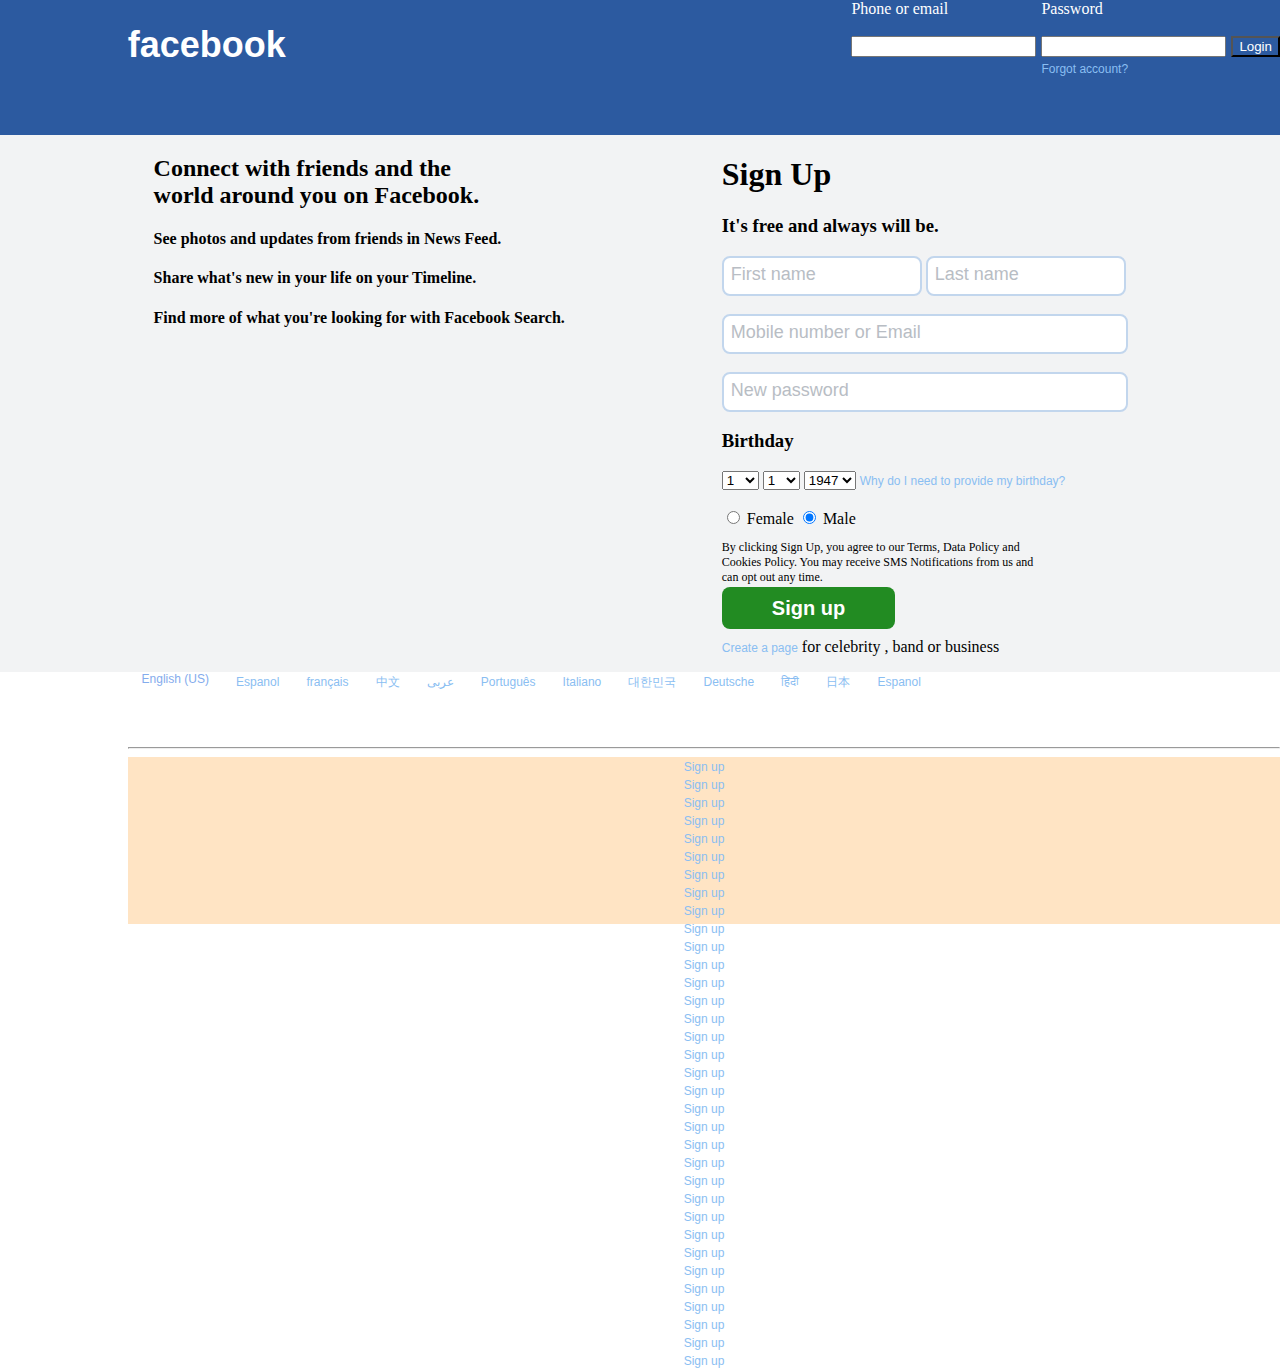
==== threeparts.html @ 85defdf6 "Add files via upload" ====
<!doctype html>
<html>
<title>Example</title>
<head>
    <link rel="stylesheet" type="text/css" href="threeparts.css">
</head>
<style>
     

</style>
<body>
    
    <header class="header">
        <div class="facebook">
            <h1 style="margin-left: 15%">facebook</h1>
        </div>

        <div  class=input>
        <div class="phoneoremail">
            <label for="phone-or-email">Phone or email
            </label>
            <br>
            <input type="text" id="phone-or-email">  
            </div>
        </div>

        <div class="input">
            <div class="password">
            <label for="password">Password
            </label>
            <br>
            <input type="text" id="password"> 
            <a href="default.asp" target="_blank">Forgot account?</a>
            </div>
        </div>

        <div>
            <br><br>
            <button class="login">Login</button>
        </div>
    </header>   
    
    <main>
        <div id="main">
        <div class="part-1">
           <h2>Connect with friends and the<br> world around you on Facebook.</h2>
            <h4>See photos and updates from friends in News Feed.
            </h4>
            <h4>Share what's new in your life on your Timeline.
            </h4>
            <h4>Find more of what you're looking for with Facebook Search.</h4>
        </div>
    
        <div class="part-2">
            <h1>Sign Up</h1>
            <h3>It's free and always will be.</h3>
        
            <form>
                <input class="signup-2" type="text" name="fname" placeholder="First name">
                <input class="signup-2" type="text" name="lname" placeholder="Last name">
                    <br><br>


                <input class="signup-3" type="text" name="phone-or-email" placeholder="Mobile number or Email">
                    <br><br>
                <input class="signup-3" type="text" name="new-password" placeholder="New password">
            </form>
               
            <h3>Birthday</h3>
            <form>
                <select name='day' id='dayddl'>
                <option value='1'>1</option>
                <option value='2'>2</option>
                <option value='3'>3</option>
                <option value='4'>4</option>
                <option value='5'>5</option>
                <option value='6'>6</option>
                <option value='7'>7</option>
                <option value='8'>8</option>
                <option value='9'>9</option>
                <option value='10'>10</option>
                <option value='11'>11</option>
                <option value='12'>12</option>
                <option value='13'>13</option>
                <option value='14'>14</option>
                <option value='15'>15</option>
                <option value='16'>16</option>
                <option value='17'>17</option>
                <option value='18'>18</option>
                <option value='19'>19</option>
                <option value='20'>20</option>
                <option value='21'>21</option>
                <option value='22'>22</option>
                <option value='23'>23</option>
                <option value='24'>24</option>
                <option value='25'>25</option>
                <option value='26'>26</option>
                <option value='27'>27</option>
                <option value='28'>28</option>
                <option value='29'>29</option>
                <option value='30'>30</option>
                <option value='31'>31</option>
                </select>


                <select name='month' id='monthddl'>
                <option value='1'>1</option>
                <option value='2'>2</option>
                <option value='3'>3</option>
                <option value='4'>4</option>
                <option value='5'>5</option>
                <option value='6'>6</option>
                <option value='7'>7</option>
                <option value='8'>8</option>
                <option value='9'>9</option>
                <option value='10'>10</option>
                <option value='11'>11</option>
                <option value='12'>12</option>
                </select>



                <select name='day' id='blah'>
                <option value='1947'>1947</option>
                <option value='1948'>1948</option>
                <option value='1949'>1949</option>
                <option value='1950'>1950</option>
                <option value='1951'>1951</option>
                <option value='1952'>1952</option>
                <option value='1953'>1953</option>
                <option value='1954'>1954</option>
                <option value='1955'>1955</option>
                <option value='1956'>1956</option>
                <option value='1957'>1957</option>
                <option value='1958'>1958</option>
                <option value='1959'>1959</option>
                <option value='1960'>1960</option>
                <option value='1961'>1961</option>
                <option value='1962'>1962</option>
                <option value='1963'>1963</option>
                <option value='1964'>1964</option>
                <option value='1965'>1965</option>
                <option value='1966'>1966</option>
                <option value='1967'>1967</option>
                <option value='1968'>1968</option>
                <option value='1969'>1969</option>
                <option value='1970'>1970</option>
                <option value='1971'>1971</option>
                <option value='1972'>1972</option>
                <option value='1973'>1973</option>
                <option value='1974'>1974</option>
                <option value='1975'>1975</option>
                <option value='1976'>1976</option>
                <option value='1977'>1977</option>
                <option value='1978'>1978</option>
                <option value='1979'>1979</option>
                <option value='1980'>1980</option>
                <option value='1981'>1981</option>
                <option value='1982'>1982</option>
                <option value='1983'>1983</option>
                <option value='1984'>1984</option>
                <option value='1985'>1985</option>
                <option value='1986'>1986</option>
                <option value='1987'>1987</option>
                <option value='1988'>1988</option>
                <option value='1989'>1989</option>
                <option value='1990'>1990</option>
                <option value='1991'>1991</option>
                <option value='1992'>1992</option>
                <option value='1993'>1993</option>
                </select>
               
                
                <form>
                    
                <a href="default.asp" target="_blank">Why do I need to provide my birthday?</a>
                 </form>
                <br>
                <input type="radio" name="gender" value="female"> Female
                <input type="radio" checked name="gender" value="male"> Male<br>
                <p style="font-size: 12px">By clicking Sign Up, you agree to our Terms, Data Policy and<br> Cookies Policy. You may receive SMS Notifications from us and<br> can opt out any time.</p>
            </form>
    
            <form action="http://google.com" method="get">
                <a href="http://google.com" target="_blank" class="signup">Sign up</a>
                <br>
                <br>

                <a href="default.asp" target="_blank">Create a page</a> for celebrity , band or business<p>
            </form>
        </div>
    </div>
 </main>
        


<div>
    <footer class="footer">
    <div class="footer-part-1">
        <div style="font-size: 12px; font-family: arial;">
            English (US)
        </div>
        <div>
            <a href="Espanol" target="_blank">
            Espanol</a>
        </div>
        <div>
            <a href="français" target="_blank">
            français</a>
        </div>
        <div>
            <a href="中文" target="_blank">
            中文</a>
        </div>
        <div>
            <a href="عربى" target="_blank">
            عربى</a>
        </div>
        <div>
            <a href="Português" target="_blank">  Português</a>
        </div>
        <div>
            <a href="italiano" target="_blank">           Italiano</a>
        </div>
        <div>
            <a href="대한민국" target="_blank">
            대한민국</a>
        </div>
        <div>
            <a href="Deutsche" target="_blank">
            Deutsche</a>
        </div>
        <div>
            <a href="हिंदी" target="_blank">
            हिंदी</a>
        </div>
        <div>
            <a href="日本" target="_blank">
            日本</a>
        </div>
        <div>
            <a href="Espanol" target="_blank">
            Espanol</a>
            
        </div>
        
    </div>
    <div>
        <div>
            <hr color: blue;>
        </div>
        
    </div>
        
               
    <div class="footer-part-2">
        <div class="item">
            <div>
                <a href="Signup" target="_blank">Sign up</a>
            </div>
    
            <div >
                <a href="Signup" target="_blank">Sign up</a>
            </div>
            <div >
                <a href="Signup" target="_blank">Sign up</a>
            </div>
            <div >
                <a href="Signup" target="_blank">Sign up</a>
            </div>
            <div >
                <a href="Signup" target="_blank">Sign up</a>
            </div>
            <div >
                <a href="Signup" target="_blank">Sign up</a>
            </div>
            <div >
                <a href="Signup" target="_blank">Sign up</a>
            </div>
            <div >
                <a href="Signup" target="_blank">Sign up</a>
            </div>
            <div >
                <a href="Signup" target="_blank">Sign up</a>
            </div>
            <div>
                <a href="Signup" target="_blank">Sign up</a>
            </div>
    
            <div >
                <a href="Signup" target="_blank">Sign up</a>
            </div>
            <div >
                <a href="Signup" target="_blank">Sign up</a>
            </div>
            <div >
                <a href="Signup" target="_blank">Sign up</a>
            </div>
            <div >
                <a href="Signup" target="_blank">Sign up</a>
            </div>
            <div >
                <a href="Signup" target="_blank">Sign up</a>
            </div>
            <div >
                <a href="Signup" target="_blank">Sign up</a>
            </div>
            <div >
                <a href="Signup" target="_blank">Sign up</a>
            </div>
            <div >
                <a href="Signup" target="_blank">Sign up</a>
            </div>
            <div >
                <a href="Signup" target="_blank">Sign up</a>
            </div>
            <div >
                <a href="Signup" target="_blank">Sign up</a>
            </div>
            <div >
                <a href="Signup" target="_blank">Sign up</a>
            </div>
            <div >
                <a href="Signup" target="_blank">Sign up</a>
            </div>
            <div >
                <a href="Signup" target="_blank">Sign up</a>
            </div>
            <div >
                <a href="Signup" target="_blank">Sign up</a>
            </div>
            <div >
                <a href="Signup" target="_blank">Sign up</a>
            </div>
            <div >
                <a href="Signup" target="_blank">Sign up</a>
            </div>
             <div >
                <a href="Signup" target="_blank">Sign up</a>
            </div>
            <div >
                <a href="Signup" target="_blank">Sign up</a>
            </div>
            <div >
                <a href="Signup" target="_blank">Sign up</a>
            </div>
            <div >
                <a href="Signup" target="_blank">Sign up</a>
            </div>
             <div >
                <a href="Signup" target="_blank">Sign up</a>
            </div>
            <div >
                <a href="Signup" target="_blank">Sign up</a>
            </div>
            <div >
                <a href="Signup" target="_blank">Sign up</a>
            </div>
            <div >
                <a href="Signup" target="_blank">Sign up</a>
            </div>
        </div>
             
              

        </div>
        
    
    </footer>
</div>
</body>
</html>
---- threeparts.css ----
*{  
    box-sizing: border-box; 
}
  body {
    display: flex;
    min-height: 100vh;
    flex-direction: column;
    margin: 0;
  }
  #main {
    display: flex;
    flex: 2;
    background-color: #f2f3f4;
    flex-direction: row;
    
  }
  
.part-1 {
    background: #f2f3f4;
    flex: 1;
    margin-left: 12%;
}
.part-2{
    background: #f2f3f4;
    flex: 1;
    margin-left: 10px;
}
      
  .header{
    display: flex;
    height: 15vh;
    background: #2c5aa0;
    
}
   .footer {
    display: flex;
    height: 28vh;
    flex-direction: column;
    margin-left: 10%;
}
.footer-part-1 {
    display: flex;
    flex: 1;
    justify-content: space-around;
    flex-direction: row;
    width: 70%;
   
    
   
    color: #84aced;
}
.footer-part-2 {
     display: flex;
    flex: 2.5;
    background-color: bisque;
    flex-wrap: wrap;
    text-align: center;
    justify-content: center;
    flex-direction: row;
    
}
.item {
        
    width: 50px;
    height: 50px;
}
 
}
  header, footer, article, nav, aside {
    padding: 10px;
  }
.facebook{
    font-family: "lucida grande",tahoma,verdana,arial,sans-serif;
    font-size: 18px;
    padding-bottom: 20px;
    color: white;
    flex: 1;

    
}
.phoneoremail {
    display: flex;
    color: white;
    flex-direction: column;
    
}
.password {
    display: flex;
    flex-direction: column;
    color: white;
}
.login {
    background: #2c5aa0;
    color: white;
    font-family: Arial, Helvetica, sans-serif;
}
a:link {
   color:#8abef2;
    text-decoration: none;
    font-family:  Arial, Helvetica, sans-serif;
    font-size: 12px;
    padding-top: 5px;
    
}

a:visited {
    color: red;
  
}

a:hover {
    text-decoration: underline;
}

a:active {
  
} 
a.signup {
    padding: 10px 50px 10px 50px;
    background-color: forestgreen;
    font-size: 20px;
    color: white;
    font-weight: 700;
    border-radius: 8px;
    text-decoration: none;
    
    
}
.box {
    height: 500px;
}


}
.create-page {
    font-size: 16px;
    color: darkgray;
}
.input {
    padding-right: 5px;
}
 .signup-2{
  border: 2px solid #c2d6ed;
  border-radius: 8px;
  width: 15em;
  height: 40px;
}
.signup-3{
  border: 2px solid #c2d6ed;
  border-radius: 8px;
  width: 30.5em;
  height: 40px;
}
::placeholder {
    font-size: 18px;
    color: #b8bdc4;
    padding: 5px;
}
.pointer {cursor:"pointer";}
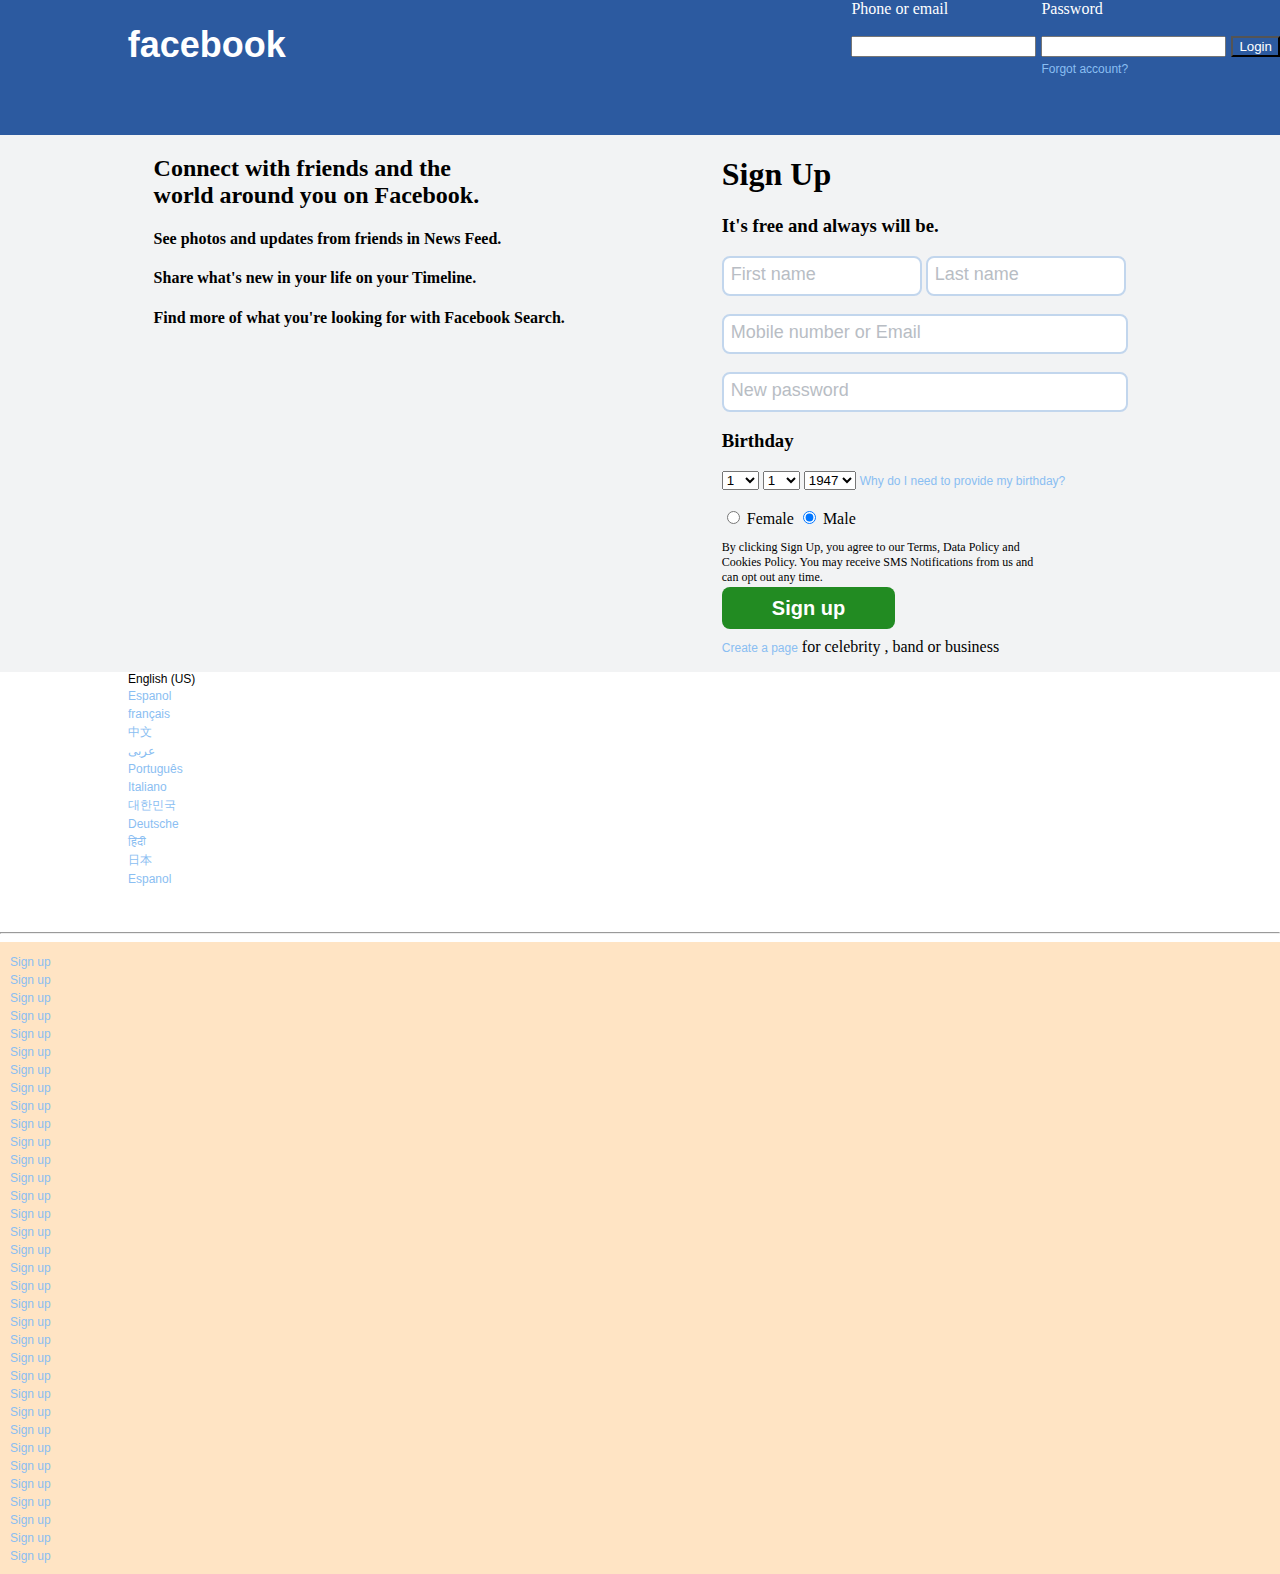
==== commit 661d9cad: "Update git folder" ====
--- a/threeparts.html
+++ b/threeparts.html
@@ -196,7 +196,7 @@
 
 <div>
     <footer class="footer">
-    <div class="footer-part-1">
+    
         <div style="font-size: 12px; font-family: arial;">
             English (US)
         </div>
@@ -254,7 +254,7 @@
         
                
     <div class="footer-part-2">
-        <div class="item">
+       <div class="footer-item">
             <div>
                 <a href="Signup" target="_blank">Sign up</a>
             </div>
@@ -359,8 +359,8 @@
             <div >
                 <a href="Signup" target="_blank">Sign up</a>
             </div>
-        </div>
-             
+        
+          
               
 
         </div>
--- a/threeparts.css
+++ b/threeparts.css
@@ -56,14 +56,13 @@
     background-color: bisque;
     flex-wrap: wrap;
     text-align: center;
-    justify-content: center;
+    justify-content: space-between;
     flex-direction: row;
     
 }
-.item {
-        
-    width: 50px;
-    height: 50px;
+
+.footer-item {
+    padding: 10px;
 }
  
 }
@@ -148,7 +147,7 @@
 }
 .signup-3{
   border: 2px solid #c2d6ed;
-  border-radius: 8px;
+    border-radius: 8px;
   width: 30.5em;
   height: 40px;
 }
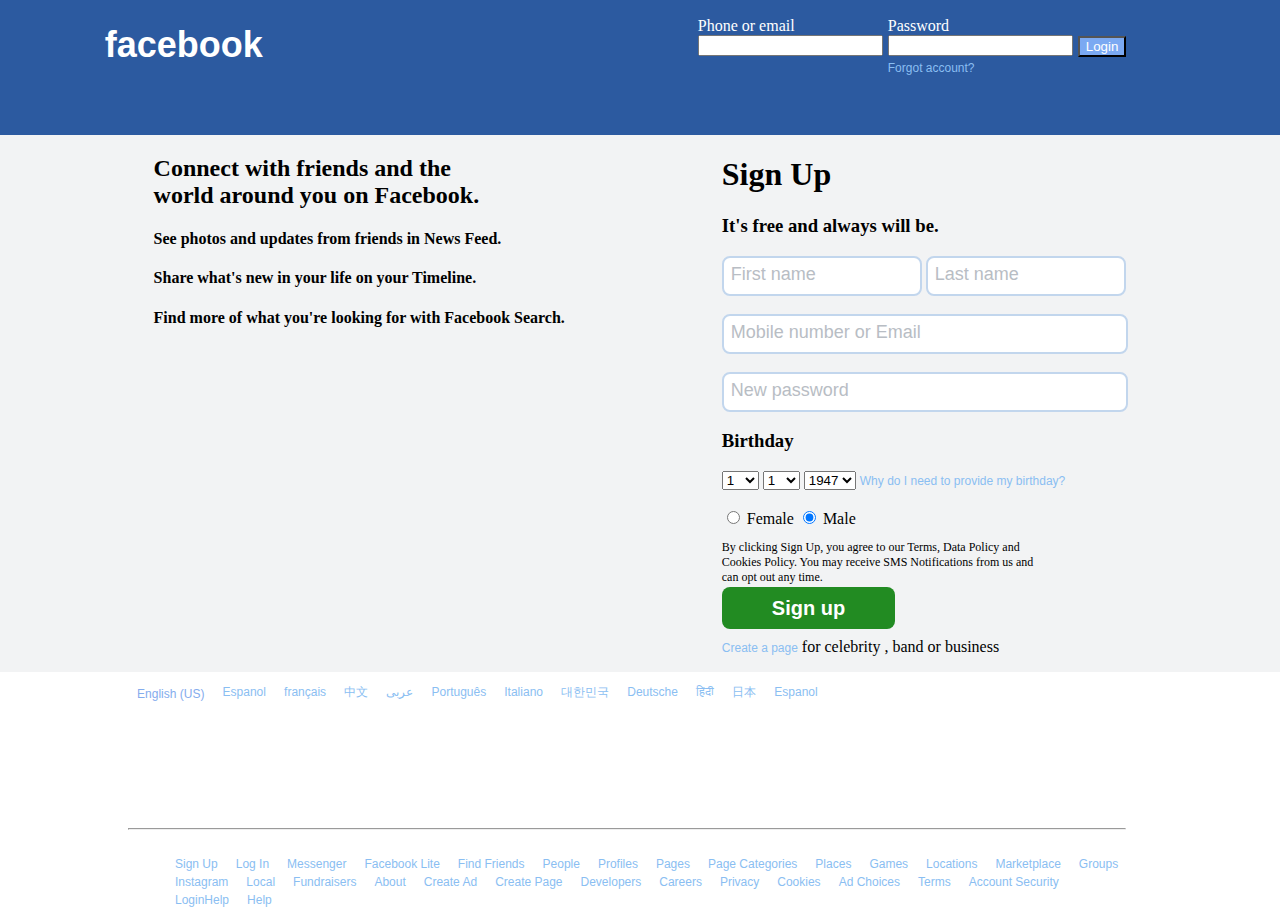
==== commit 979d5c70: "fixed footer" ====
--- a/threeparts.html
+++ b/threeparts.html
@@ -19,7 +19,7 @@
         <div class="phoneoremail">
             <label for="phone-or-email">Phone or email
             </label>
-            <br>
+            
             <input type="text" id="phone-or-email">  
             </div>
         </div>
@@ -28,14 +28,14 @@
             <div class="password">
             <label for="password">Password
             </label>
-            <br>
+            
             <input type="text" id="password"> 
             <a href="default.asp" target="_blank">Forgot account?</a>
             </div>
         </div>
 
         <div>
-            <br><br>
+            <br><br>    
             <button class="login">Login</button>
         </div>
     </header>   
@@ -196,175 +196,120 @@
 
 <div>
     <footer class="footer">
-    
-        <div style="font-size: 12px; font-family: arial;">
-            English (US)
-        </div>
+        <div class="footer-part-1">
+    
+            <div style="font-size: 12px; font-family: arial; padding-top: 5px;">
+                English (US)
+            </div>
+            <div>
+                <a href="Espanol" target="_blank">
+                Espanol</a>
+            </div>
+            <div>
+                <a href="français" target="_blank">
+                français</a>
+            </div>
+            <div>
+                <a href="中文" target="_blank">
+                中文</a>
+            </div>
+            <div>
+                <a href="عربى" target="_blank">
+                عربى</a>
+            </div>
+            <div>
+                <a href="Português" target="_blank">  Português</a>
+            </div>
+            <div>
+                <a href="italiano" target="_blank">           Italiano</a>
+            </div>
+            <div>
+                <a href="대한민국" target="_blank">
+                대한민국</a>
+            </div>
+            <div>
+                <a href="Deutsche" target="_blank">
+                Deutsche</a>
+            </div>
+            <div>
+                <a href="हिंदी" target="_blank">
+                हिंदी</a>
+            </div>
+            <div>
+                <a href="日本" target="_blank">
+                日本</a>
+            </div>
+            <div>
+                <a href="Espanol" target="_blank">
+                Espanol</a>
+            </div>
+        
+    </div>
+    
         <div>
-            <a href="Espanol" target="_blank">
-            Espanol</a>
+            <hr>
         </div>
         <div>
-            <a href="français" target="_blank">
-            français</a>
-        </div>
-        <div>
-            <a href="中文" target="_blank">
-            中文</a>
-        </div>
-        <div>
-            <a href="عربى" target="_blank">
-            عربى</a>
-        </div>
-        <div>
-            <a href="Português" target="_blank">  Português</a>
-        </div>
-        <div>
-            <a href="italiano" target="_blank">           Italiano</a>
-        </div>
-        <div>
-            <a href="대한민국" target="_blank">
-            대한민국</a>
-        </div>
-        <div>
-            <a href="Deutsche" target="_blank">
-            Deutsche</a>
-        </div>
-        <div>
-            <a href="हिंदी" target="_blank">
-            हिंदी</a>
-        </div>
-        <div>
-            <a href="日本" target="_blank">
-            日本</a>
-        </div>
-        <div>
-            <a href="Espanol" target="_blank">
-            Espanol</a>
-            
-        </div>
-        
-    </div>
-    <div>
-        <div>
-            <hr color: blue;>
-        </div>
-        
-    </div>
-        
-               
-    <div class="footer-part-2">
-       <div class="footer-item">
-            <div>
-                <a href="Signup" target="_blank">Sign up</a>
-            </div>
-    
-            <div >
-                <a href="Signup" target="_blank">Sign up</a>
-            </div>
-            <div >
-                <a href="Signup" target="_blank">Sign up</a>
-            </div>
-            <div >
-                <a href="Signup" target="_blank">Sign up</a>
-            </div>
-            <div >
-                <a href="Signup" target="_blank">Sign up</a>
-            </div>
-            <div >
-                <a href="Signup" target="_blank">Sign up</a>
-            </div>
-            <div >
-                <a href="Signup" target="_blank">Sign up</a>
-            </div>
-            <div >
-                <a href="Signup" target="_blank">Sign up</a>
-            </div>
-            <div >
-                <a href="Signup" target="_blank">Sign up</a>
-            </div>
-            <div>
-                <a href="Signup" target="_blank">Sign up</a>
-            </div>
-    
-            <div >
-                <a href="Signup" target="_blank">Sign up</a>
-            </div>
-            <div >
-                <a href="Signup" target="_blank">Sign up</a>
-            </div>
-            <div >
-                <a href="Signup" target="_blank">Sign up</a>
-            </div>
-            <div >
-                <a href="Signup" target="_blank">Sign up</a>
-            </div>
-            <div >
-                <a href="Signup" target="_blank">Sign up</a>
-            </div>
-            <div >
-                <a href="Signup" target="_blank">Sign up</a>
-            </div>
-            <div >
-                <a href="Signup" target="_blank">Sign up</a>
-            </div>
-            <div >
-                <a href="Signup" target="_blank">Sign up</a>
-            </div>
-            <div >
-                <a href="Signup" target="_blank">Sign up</a>
-            </div>
-            <div >
-                <a href="Signup" target="_blank">Sign up</a>
-            </div>
-            <div >
-                <a href="Signup" target="_blank">Sign up</a>
-            </div>
-            <div >
-                <a href="Signup" target="_blank">Sign up</a>
-            </div>
-            <div >
-                <a href="Signup" target="_blank">Sign up</a>
-            </div>
-            <div >
-                <a href="Signup" target="_blank">Sign up</a>
-            </div>
-            <div >
-                <a href="Signup" target="_blank">Sign up</a>
-            </div>
-            <div >
-                <a href="Signup" target="_blank">Sign up</a>
-            </div>
-             <div >
-                <a href="Signup" target="_blank">Sign up</a>
-            </div>
-            <div >
-                <a href="Signup" target="_blank">Sign up</a>
-            </div>
-            <div >
-                <a href="Signup" target="_blank">Sign up</a>
-            </div>
-            <div >
-                <a href="Signup" target="_blank">Sign up</a>
-            </div>
-             <div >
-                <a href="Signup" target="_blank">Sign up</a>
-            </div>
-            <div >
-                <a href="Signup" target="_blank">Sign up</a>
-            </div>
-            <div >
-                <a href="Signup" target="_blank">Sign up</a>
-            </div>
-            <div >
-                <a href="Signup" target="_blank">Sign up</a>
-            </div>
-        
-          
-              
-
-        </div>
-        
+            <ul>
+                <li> <a href="#">Sign Up</a>
+                </li>
+                <li> <a href="#">Log In</a>
+                </li>
+                <li> <a href="#">Messenger</a>
+                </li>
+                <li> <a href="#">Facebook Lite</a>
+                </li>
+                <li><a href="#">Find Friends</a></li>
+                <li> <a href="#">People</a>
+                </li>
+                <li> <a href="#">Profiles</a>
+                </li>
+                <li> <a href="#">Pages</a>
+                </li>
+                <li> <a href="#">Page Categories</a>
+                </li>
+                <li><a href="#">Places</a></li>
+                <li> <a href="#">Games</a>
+                </li>
+                <li> <a href="#">Locations</a>
+                </li>
+                <li> <a href="#">Marketplace</a>
+                </li>
+                <li> <a href="#">Groups</a>
+                </li>
+                <li><a href="#">Instagram</a></li>
+                <li> <a href="#">Local</a>
+                </li>
+                <li> <a href="#">Fundraisers</a>
+                </li>
+                <li> <a href="#">About</a>
+                </li>
+                <li> <a href="#">Create Ad</a>
+                </li>
+                <li><a href="#">Create Page</a></li>
+                <li> <a href="#">Developers</a>
+                </li>
+                <li> <a href="#">Careers</a>
+                </li>
+                <li> <a href="#">Privacy</a>
+                </li>
+                <li> <a href="#">Cookies</a>
+                </li>
+                <li><a href="#">Ad Choices</a></li>
+                <li> <a href="#">Terms</a>
+                </li>
+                <li> <a href="#">Account Security</a>
+                </li>
+                <li> <a href="#">LoginHelp</a>
+                </li>
+                <li> <a href="#">Help</a>
+                </li>
+            </ul>
+        </div>
+        
+    
+        
+    
     
     </footer>
 </div>
--- a/threeparts.css
+++ b/threeparts.css
@@ -31,13 +31,14 @@
     display: flex;
     height: 15vh;
     background: #2c5aa0;
+    padding-right: 12%
     
 }
    .footer {
     display: flex;
     height: 28vh;
     flex-direction: column;
-    margin-left: 10%;
+    margin: 0 12% 0 10%;
 }
 .footer-part-1 {
     display: flex;
@@ -45,20 +46,20 @@
     justify-content: space-around;
     flex-direction: row;
     width: 70%;
+    padding-top: 10px;
    
     
    
     color: #84aced;
 }
 .footer-part-2 {
-     display: flex;
-    flex: 2.5;
     background-color: bisque;
-    flex-wrap: wrap;
-    text-align: center;
-    justify-content: space-between;
-    flex-direction: row;
     
+        
+}
+ul li {
+    display: inline;
+    padding: 7px;
 }
 
 .footer-item {
@@ -83,16 +84,22 @@
     color: white;
     flex-direction: column;
     
+    
 }
 .password {
     display: flex;
     flex-direction: column;
     color: white;
+    
 }
 .login {
-    background: #2c5aa0;
+    background: #7ba9f2;
     color: white;
     font-family: Arial, Helvetica, sans-serif;
+    
+    
+    
+    
 }
 a:link {
    color:#8abef2;
@@ -104,7 +111,7 @@
 }
 
 a:visited {
-    color: red;
+    color: #8abef2;
   
 }
 
@@ -138,6 +145,8 @@
 }
 .input {
     padding-right: 5px;
+    padding-top: 17px;
+    
 }
  .signup-2{
   border: 2px solid #c2d6ed;
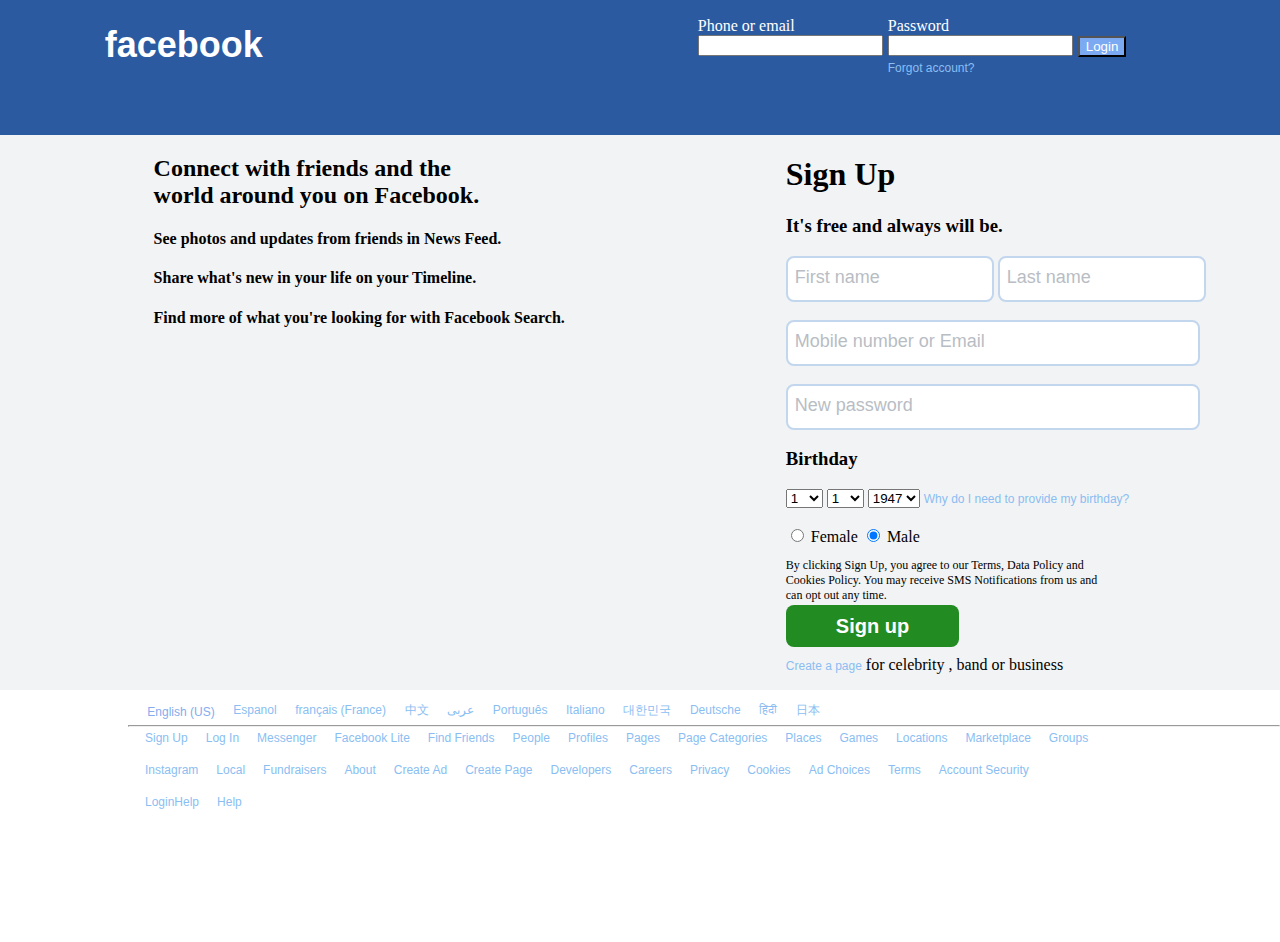
==== commit 012410c6: "fixed footer-part-2" ====
--- a/threeparts.html
+++ b/threeparts.html
@@ -207,7 +207,7 @@
             </div>
             <div>
                 <a href="français" target="_blank">
-                français</a>
+                français (France)</a>
             </div>
             <div>
                 <a href="中文" target="_blank">
@@ -239,17 +239,16 @@
                 <a href="日本" target="_blank">
                 日本</a>
             </div>
-            <div>
-                <a href="Espanol" target="_blank">
-                Espanol</a>
-            </div>
+            
         
     </div>
-    
+    <br>
         <div>
             <hr>
         </div>
-        <div>
+        
+        <div class="footer-part-2">
+            
             <ul>
                 <li> <a href="#">Sign Up</a>
                 </li>
--- a/threeparts.css
+++ b/threeparts.css
@@ -1,5 +1,5 @@
    
-  *{  
+ {  
     box-sizing: border-box; 
 }
   body {
@@ -20,6 +20,7 @@
     background: #f2f3f4;
     flex: 1;
     margin-left: 12%;
+    margin-right: 10%;
 }
 .part-2{
     background: #f2f3f4;
@@ -38,38 +39,52 @@
     display: flex;
     height: 28vh;
     flex-direction: column;
-    margin: 0 12% 0 10%;
+    margin-left: 10%;
 }
 .footer-part-1 {
     display: flex;
-    flex: 1;
+    margin-bottom: -20px;
+    margin-top: 0px;
+    margin-left: 10px;
     justify-content: space-around;
+  
     flex-direction: row;
-    width: 70%;
+    width: 60%;
     padding-top: 10px;
-   
-    
-   
     color: #84aced;
 }
 .footer-part-2 {
-    background-color: bisque;
+    margin-right: 15%;
+    margin-left: 10px;
+    margin-top: -30px;
+    
+        
     
         
 }
+ul {
+    list-style: none;
+    padding-left: 0;
+    
+  
+}
 ul li {
-    display: inline;
+    
+   
+    display: inline-block;
     padding: 7px;
+    
+    
 }
 
-.footer-item {
+/*.footer-item {
     padding: 10px;
 }
  
 }
   header, footer, article, nav, aside {
     padding: 10px;
-  }
+  }*/
 .facebook{
     font-family: "lucida grande",tahoma,verdana,arial,sans-serif;
     font-size: 18px;
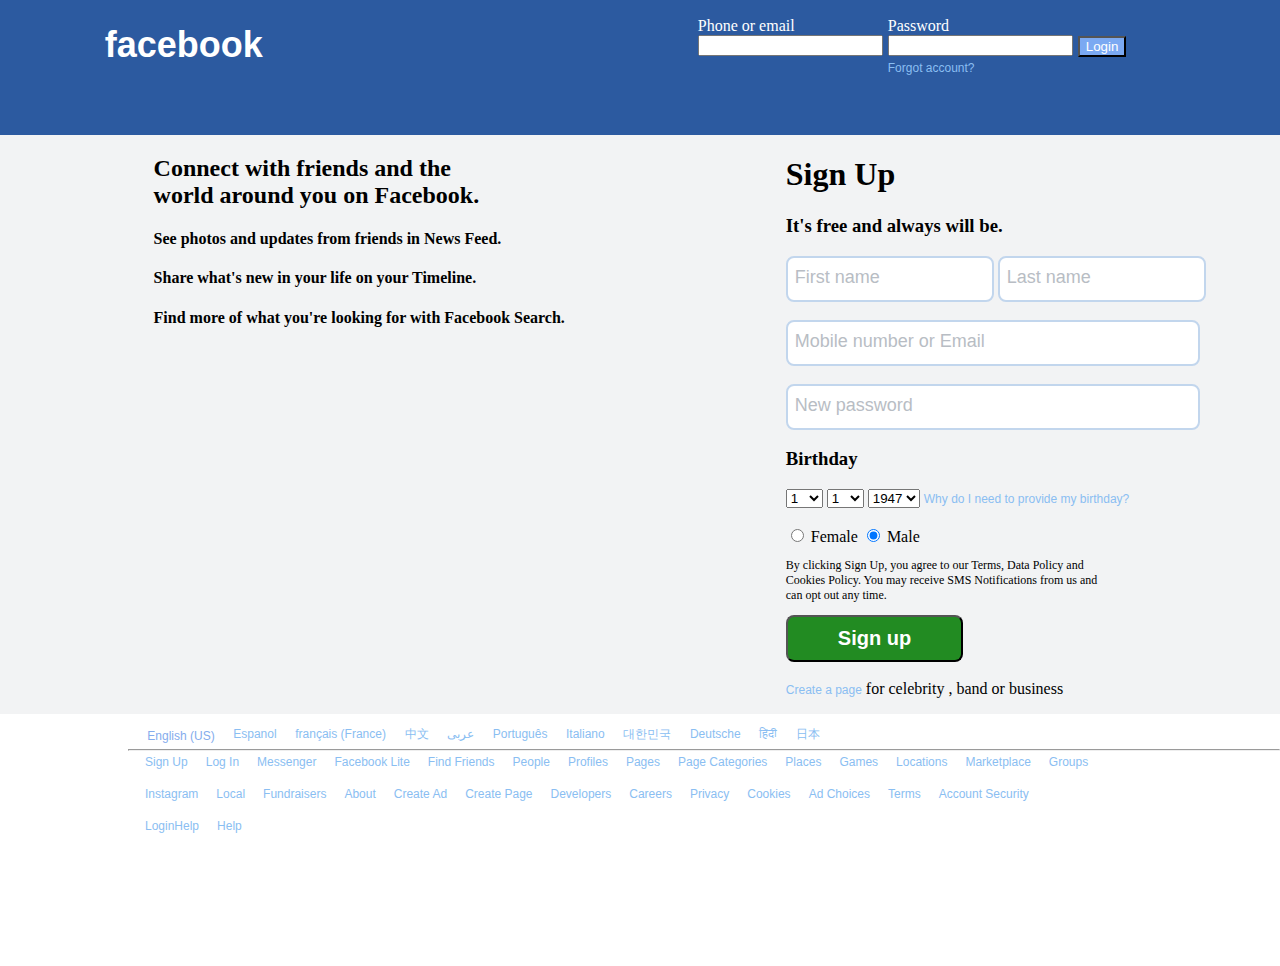
==== commit 5eef2d31: "working on form" ====
--- a/threeparts.html
+++ b/threeparts.html
@@ -3,9 +3,11 @@
 <title>Example</title>
 <head>
     <link rel="stylesheet" type="text/css" href="threeparts.css">
+    <script src="Firstfile.js"></script>
 </head>
 <style>
-     
+    
+    
 
 </style>
 <body>
@@ -42,7 +44,8 @@
     
     <main>
         <div id="main">
-        <div class="part-1">
+        
+            <div class="part-1">
            <h2>Connect with friends and the<br> world around you on Facebook.</h2>
             <h4>See photos and updates from friends in News Feed.
             </h4>
@@ -181,8 +184,10 @@
                 <p style="font-size: 12px">By clicking Sign Up, you agree to our Terms, Data Policy and<br> Cookies Policy. You may receive SMS Notifications from us and<br> can opt out any time.</p>
             </form>
     
-            <form action="http://google.com" method="get">
-                <a href="http://google.com" target="_blank" class="signup">Sign up</a>
+            <form action="">
+                
+                <button class ="signup" onclick="myFirst()" >Sign up</button>
+                
                 <br>
                 <br>
 
--- a/threeparts.css
+++ b/threeparts.css
@@ -137,7 +137,7 @@
 a:active {
   
 } 
-a.signup {
+button.signup {
     padding: 10px 50px 10px 50px;
     background-color: forestgreen;
     font-size: 20px;
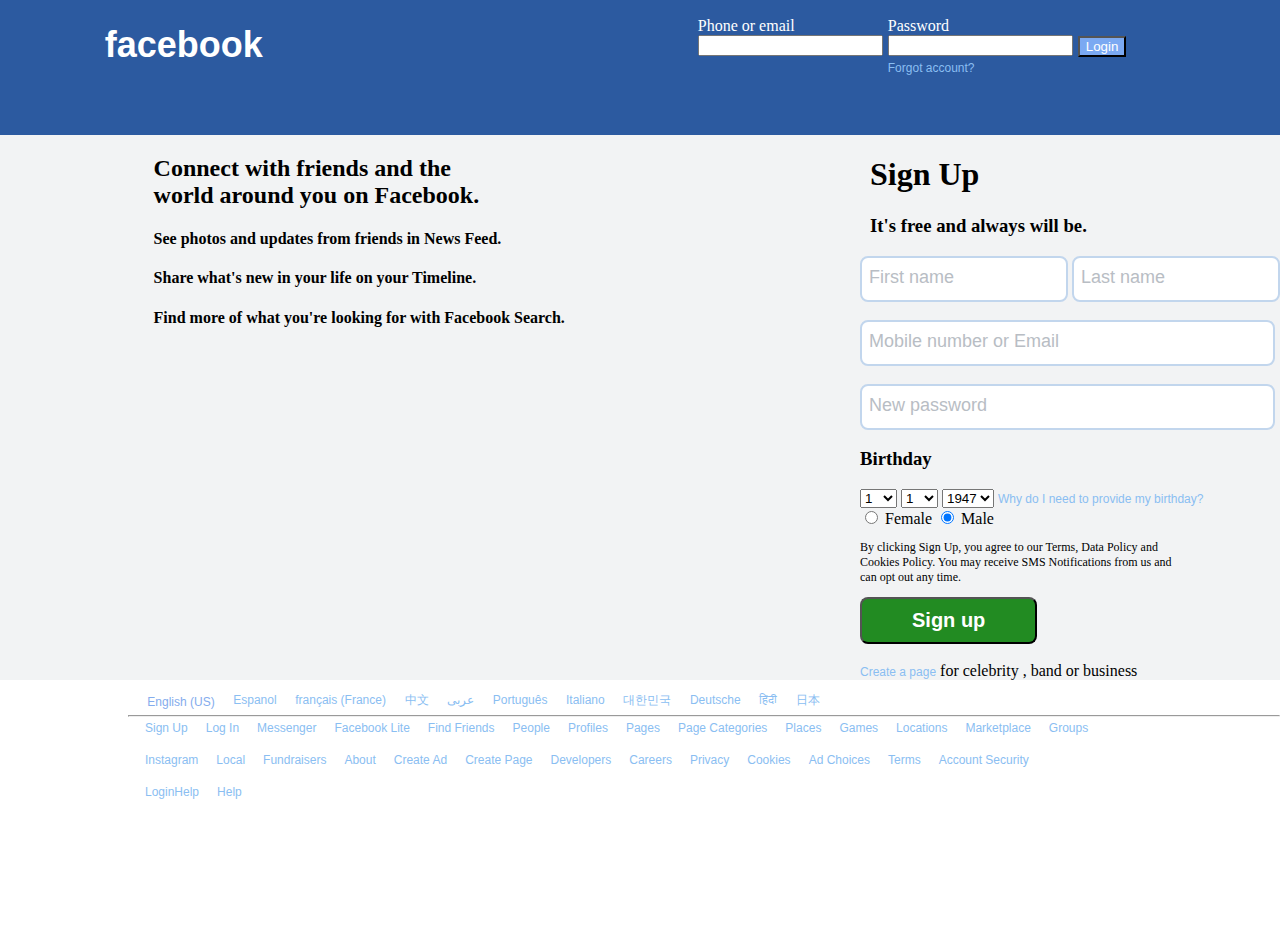
==== commit f4a33a05: "alert box user input" ====
--- a/threeparts.html
+++ b/threeparts.html
@@ -3,7 +3,7 @@
 <title>Example</title>
 <head>
     <link rel="stylesheet" type="text/css" href="threeparts.css">
-    <script src="Firstfile.js"></script>
+    <script src="firstfile.js"></script>
 </head>
 <style>
     
@@ -53,25 +53,44 @@
             </h4>
             <h4>Find more of what you're looking for with Facebook Search.</h4>
         </div>
-    
-        <div class="part-2">
+            
+        <div>
+            <div class="part-2">
             <h1>Sign Up</h1>
             <h3>It's free and always will be.</h3>
+        </div>
         
             <form>
-                <input class="signup-2" type="text" name="fname" placeholder="First name">
-                <input class="signup-2" type="text" name="lname" placeholder="Last name">
+                <input class="signup-2" type="text" id = "fname" value = "" placeholder="First name">
+                
+               
+                <input class="signup-2" type="text" id ="lname" value = "" placeholder="Last name">
                     <br><br>
 
 
-                <input class="signup-3" type="text" name="phone-or-email" placeholder="Mobile number or Email">
+                <input class="signup-3" type="text" id ="phone" value = ""  placeholder="Mobile number or Email">
                     <br><br>
-                <input class="signup-3" type="text" name="new-password" placeholder="New password">
-            </form>
+                <input class="signup-3" type="password" id="new-password" value="" placeholder="New password">
+            
                
             <h3>Birthday</h3>
-            <form>
-                <select name='day' id='dayddl'>
+                
+                <select name='month' id='month'>
+                <option value='1'>1</option>
+                <option value='2'>2</option>
+                <option value='3'>3</option>
+                <option value='4'>4</option>
+                <option value='5'>5</option>
+                <option value='6'>6</option>
+                <option value='7'>7</option>
+                <option value='8'>8</option>
+                <option value='9'>9</option>
+                <option value='10'>10</option>
+                <option value='11'>11</option>
+                <option value='12'>12</option>
+                </select>
+            
+                <select name='day' id='day';>
                 <option value='1'>1</option>
                 <option value='2'>2</option>
                 <option value='3'>3</option>
@@ -105,25 +124,7 @@
                 <option value='31'>31</option>
                 </select>
 
-
-                <select name='month' id='monthddl'>
-                <option value='1'>1</option>
-                <option value='2'>2</option>
-                <option value='3'>3</option>
-                <option value='4'>4</option>
-                <option value='5'>5</option>
-                <option value='6'>6</option>
-                <option value='7'>7</option>
-                <option value='8'>8</option>
-                <option value='9'>9</option>
-                <option value='10'>10</option>
-                <option value='11'>11</option>
-                <option value='12'>12</option>
-                </select>
-
-
-
-                <select name='day' id='blah'>
+                <select name='year' id="year">
                 <option value='1947'>1947</option>
                 <option value='1948'>1948</option>
                 <option value='1949'>1949</option>
@@ -172,29 +173,34 @@
                 <option value='1992'>1992</option>
                 <option value='1993'>1993</option>
                 </select>
-               
-                
-                <form>
+            
+              
+                
+                
                     
                 <a href="default.asp" target="_blank">Why do I need to provide my birthday?</a>
-                 </form>
+                 
                 <br>
                 <input type="radio" name="gender" value="female"> Female
                 <input type="radio" checked name="gender" value="male"> Male<br>
                 <p style="font-size: 12px">By clicking Sign Up, you agree to our Terms, Data Policy and<br> Cookies Policy. You may receive SMS Notifications from us and<br> can opt out any time.</p>
-            </form>
-    
-            <form action="">
-                
-                <button class ="signup" onclick="myFirst()" >Sign up</button>
+            
+                
+                
+                
+                
+               
+                
+                <input class ="signup" type="button"  onclick="myFirst()" value="Sign up">
                 
                 <br>
                 <br>
 
-                <a href="default.asp" target="_blank">Create a page</a> for celebrity , band or business<p>
+                <a href="default.asp" target="_blank">Create a page</a> for celebrity , band or business
             </form>
-        </div>
-    </div>
+        
+        </div>
+        </div>
  </main>
         
 
--- a/threeparts.css
+++ b/threeparts.css
@@ -10,7 +10,7 @@
   }
   #main {
     display: flex;
-    flex: 2;
+    flex: 1;
     background-color: #f2f3f4;
     flex-direction: row;
     
@@ -137,7 +137,7 @@
 a:active {
   
 } 
-button.signup {
+input.signup {
     padding: 10px 50px 10px 50px;
     background-color: forestgreen;
     font-size: 20px;
